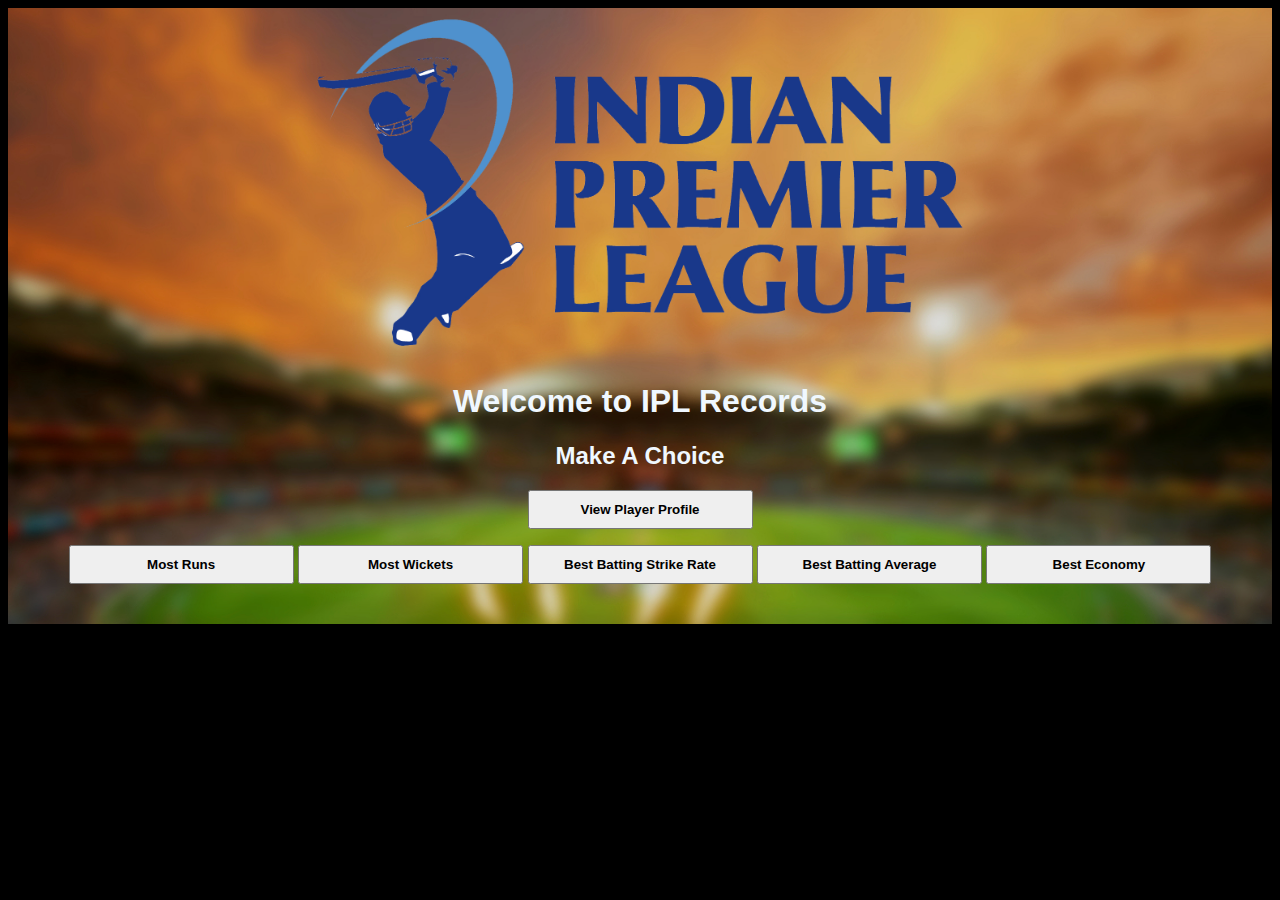
==== ipl/getchoices.html @ 02b1c550 "First Phase Complete" ====
<!DOCTYPE html>
<html>
<head>
  <meta http-equiv="Content-Type" content="text/html; charset=utf-8" />
  <title>Get Something | IPL Records</title>
  <link rel="stylesheet" type="text/css" href="style1.css" />
  <style>
    .parallax {
      background-image: url("stadiumb.jpg");
      background-attachment: fixed;
      background-position: center;
      background-repeat: no-repeat;
      background-size: cover;
    }
  </style>
</head>
<body style="background-color:black; color:aliceblue; font-family:sans-serif; text-align : center;">
<div class="parallax">

  <img src="ipl.png" height="350" alt="" />
  <h1>Welcome to IPL Records</h1>
  <p><h2>Make A Choice</h2></p>
  
  <div style=" padding-bottom:40px">
  <form method="post" action="playerprofileview.html" style="display : inline-block;">
    <input type="submit" id="playerprofile" name="playerprofile" value="View Player Profile" style="padding: 10px 20px;"/>
  </form>
  <p></p>
  <form method="post" action="choicesresult.php" style="display:inline-block">
    <input type="submit" id="mostruns" name="mostruns" value="Most Runs" style="padding: 10px 20px;"/>
    <input type="submit" id="mostwickets" name="mostwickets" value="Most Wickets" style="padding: 10px 20px;"/>
    <input type="submit" id="bestbattingstrikerate" name="bestbattingstrikerate" value="Best Batting Strike Rate" style="padding: 10px 20px;"/>
    <input type="submit" id="bestbattingaverage" name="bestbattingaverage" value="Best Batting Average" style="padding: 10px 20px;"/>
    <input type="submit" id="besteconomy" name="besteconomy" value="Best Economy" style="padding: 10px 20px;"/>
  </form>
  </div>
</div>
</div>
</body>
</html>
---- ipl/style1.css ----
form label {
  display: inline-block;
  width: 225px;
  font-weight: bold;
  padding-left: 80px;
}

form input {
  display: inline-block;
  position: relative;
  width: 225px;
  font-weight: bold;
}


.parallax {

  background-image: url("stadiumb.jpg");
  background-attachment: fixed;
  background-position: center;
  background-repeat: no-repeat;
  background-size: cover;
}
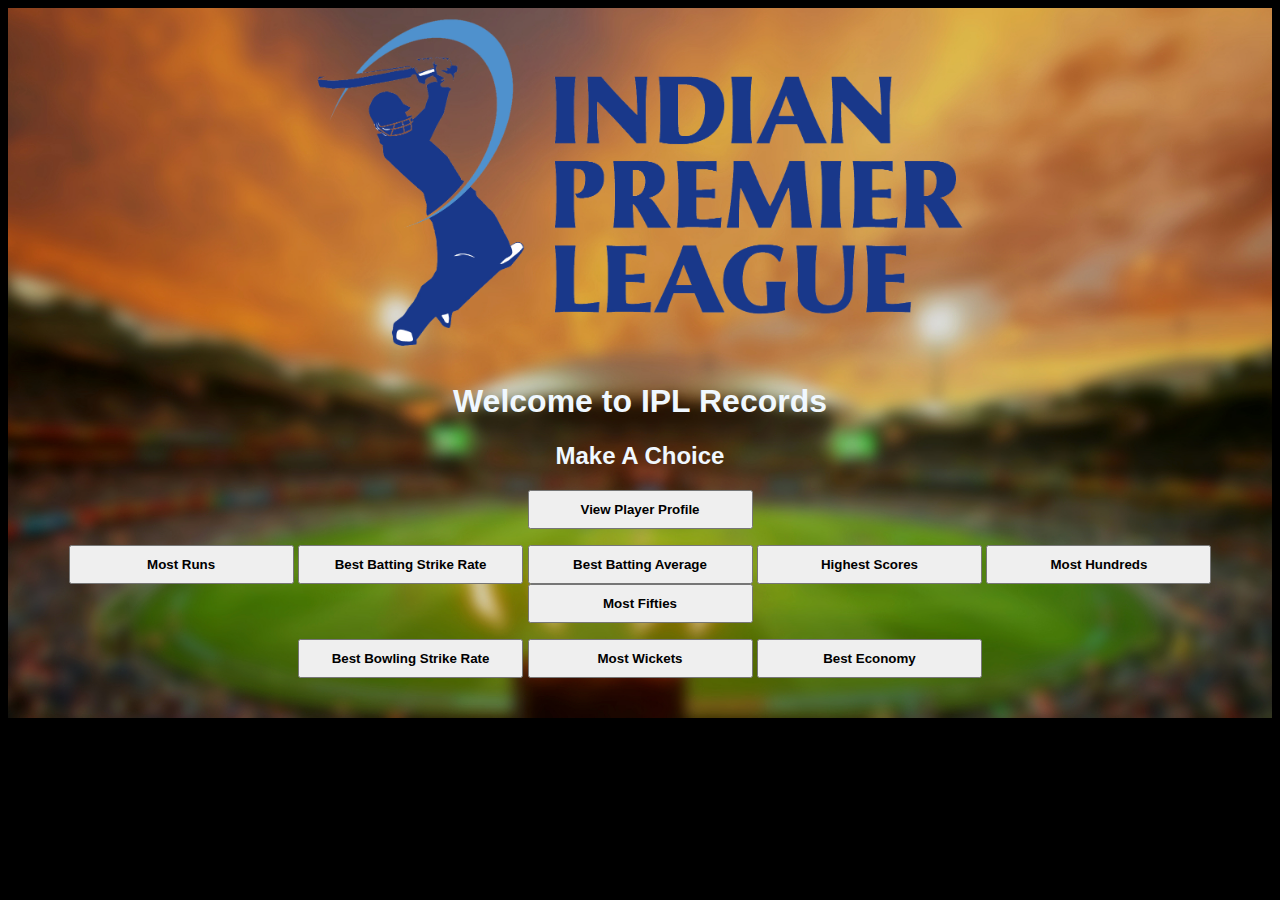
==== commit 8742da70: "Added git repository to the root server folder" ====
--- a/ipl/getchoices.html
+++ b/ipl/getchoices.html
@@ -28,10 +28,16 @@
   <p></p>
   <form method="post" action="choicesresult.php" style="display:inline-block">
     <input type="submit" id="mostruns" name="mostruns" value="Most Runs" style="padding: 10px 20px;"/>
-    <input type="submit" id="mostwickets" name="mostwickets" value="Most Wickets" style="padding: 10px 20px;"/>
     <input type="submit" id="bestbattingstrikerate" name="bestbattingstrikerate" value="Best Batting Strike Rate" style="padding: 10px 20px;"/>
     <input type="submit" id="bestbattingaverage" name="bestbattingaverage" value="Best Batting Average" style="padding: 10px 20px;"/>
+    <input type="submit" id="highscore" name="highscore" value="Highest Scores" style="padding: 10px 20px;"/>
+    <input type="submit" id="mosthundreds" name="mosthundreds" value="Most Hundreds" style="padding: 10px 20px;"/>
+    <input type="submit" id="mostfifties" name="mostfifties" value="Most Fifties" style="padding: 10px 20px;"/>
+    <p></p>
+    <input type="submit" id="bestbowlingstrikerate" name="bestbowlingstrikerate" value="Best Bowling Strike Rate" style="padding: 10px 20px;"/>
+    <input type="submit" id="mostwickets" name="mostwickets" value="Most Wickets" style="padding: 10px 20px;"/>
     <input type="submit" id="besteconomy" name="besteconomy" value="Best Economy" style="padding: 10px 20px;"/>
+
   </form>
   </div>
 </div>
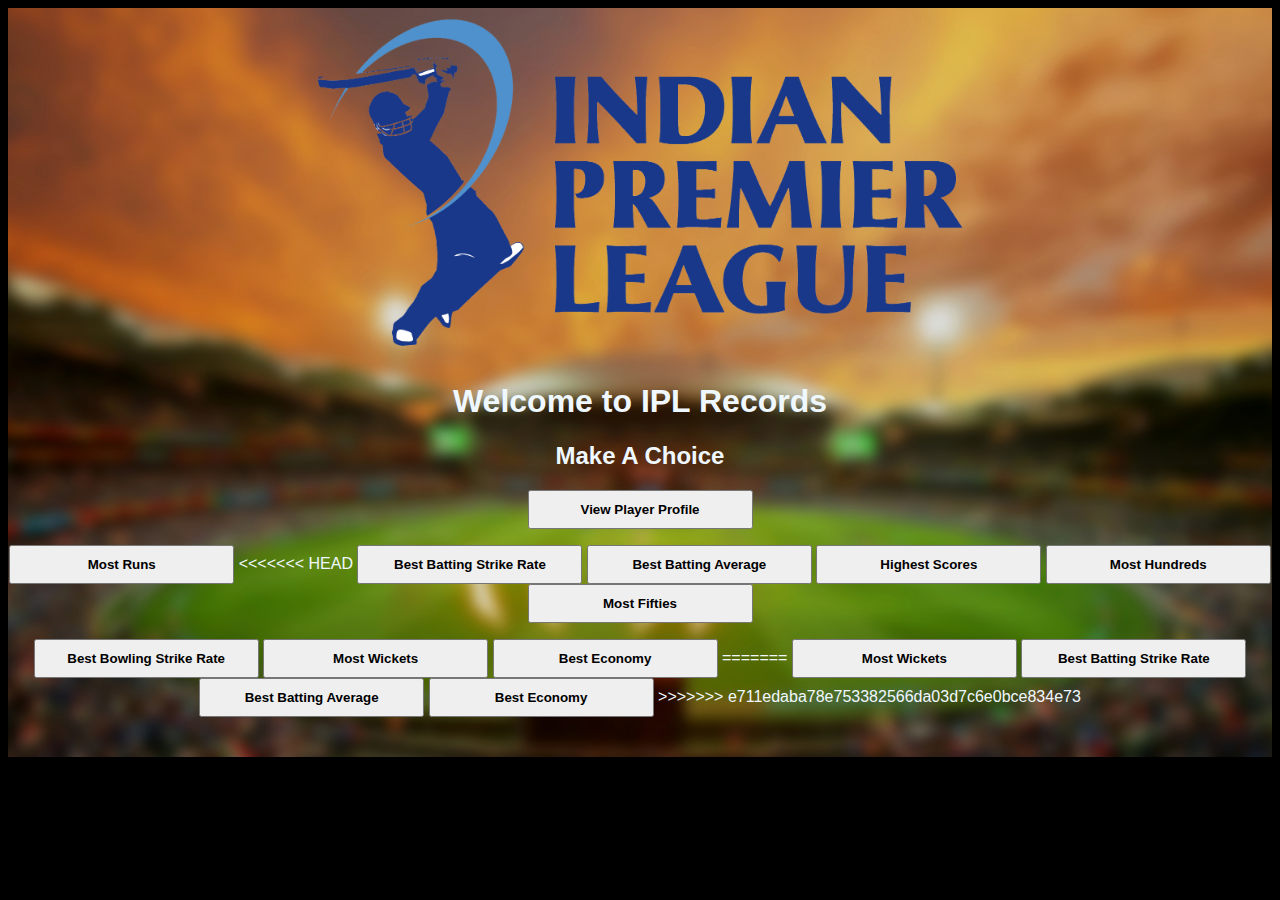
==== commit fe3439e0: "Setting up git repo in root folder" ====
--- a/ipl/getchoices.html
+++ b/ipl/getchoices.html
@@ -28,6 +28,7 @@
   <p></p>
   <form method="post" action="choicesresult.php" style="display:inline-block">
     <input type="submit" id="mostruns" name="mostruns" value="Most Runs" style="padding: 10px 20px;"/>
+<<<<<<< HEAD
     <input type="submit" id="bestbattingstrikerate" name="bestbattingstrikerate" value="Best Batting Strike Rate" style="padding: 10px 20px;"/>
     <input type="submit" id="bestbattingaverage" name="bestbattingaverage" value="Best Batting Average" style="padding: 10px 20px;"/>
     <input type="submit" id="highscore" name="highscore" value="Highest Scores" style="padding: 10px 20px;"/>
@@ -38,6 +39,12 @@
     <input type="submit" id="mostwickets" name="mostwickets" value="Most Wickets" style="padding: 10px 20px;"/>
     <input type="submit" id="besteconomy" name="besteconomy" value="Best Economy" style="padding: 10px 20px;"/>
 
+=======
+    <input type="submit" id="mostwickets" name="mostwickets" value="Most Wickets" style="padding: 10px 20px;"/>
+    <input type="submit" id="bestbattingstrikerate" name="bestbattingstrikerate" value="Best Batting Strike Rate" style="padding: 10px 20px;"/>
+    <input type="submit" id="bestbattingaverage" name="bestbattingaverage" value="Best Batting Average" style="padding: 10px 20px;"/>
+    <input type="submit" id="besteconomy" name="besteconomy" value="Best Economy" style="padding: 10px 20px;"/>
+>>>>>>> e711edaba78e753382566da03d7c6e0bce834e73
   </form>
   </div>
 </div>
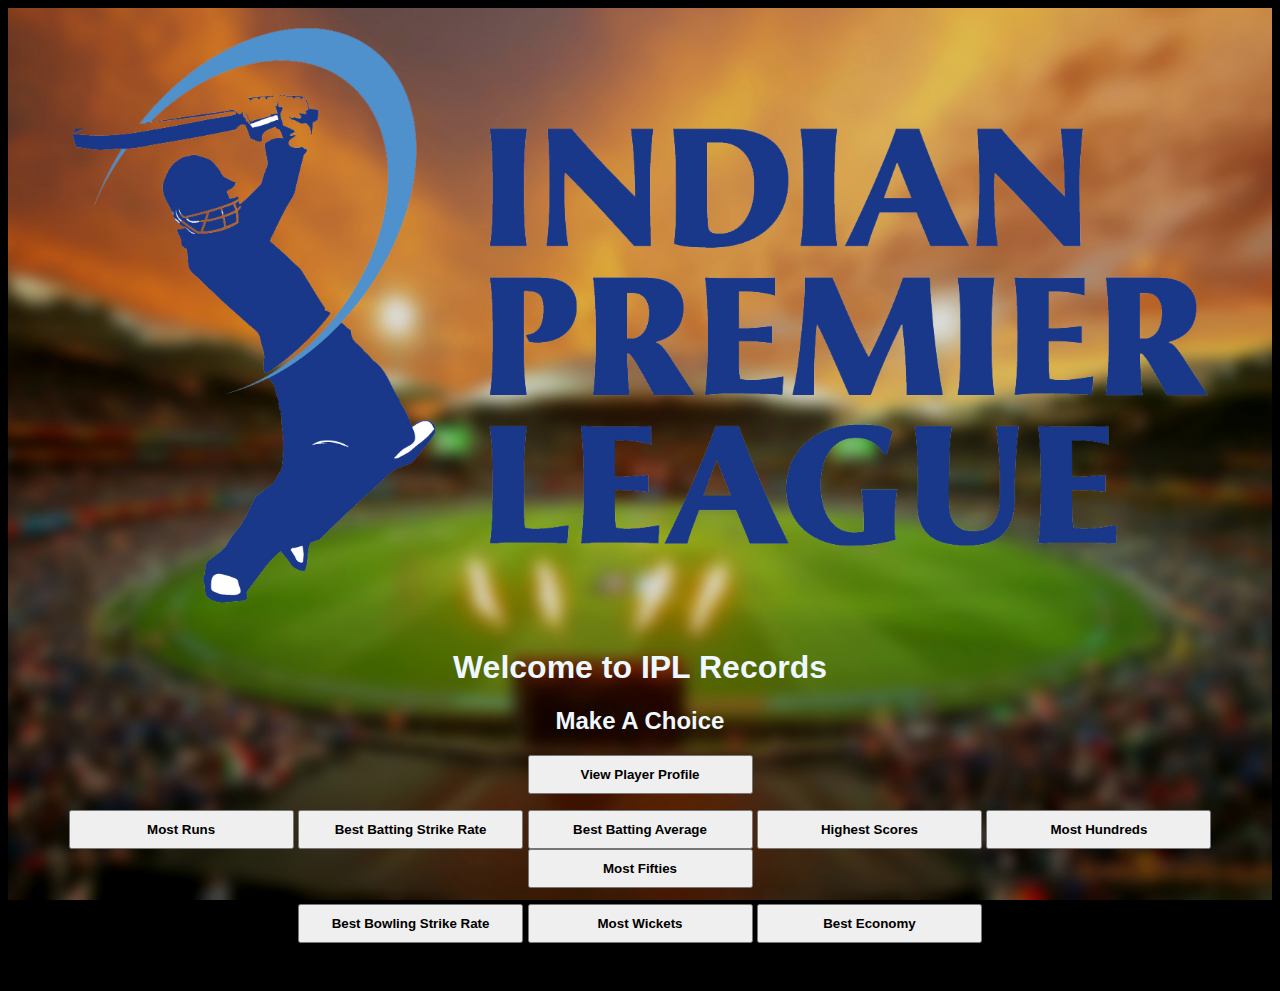
==== commit 9f285ca5: "Made the pages responsive for viewing on mobile" ====
--- a/ipl/getchoices.html
+++ b/ipl/getchoices.html
@@ -4,6 +4,9 @@
   <meta http-equiv="Content-Type" content="text/html; charset=utf-8" />
   <title>Get Something | IPL Records</title>
   <link rel="stylesheet" type="text/css" href="style1.css" />
+  <meta name="viewport" content="width=device-width, initial-scale=1.0">
+  <link rel="shortcut icon" href="/icon.ico" type="image/x-icon">
+  <link rel="icon" href="/icon.ico" type="image/x-icon">
   <style>
     .parallax {
       background-image: url("stadiumb.jpg");
@@ -11,13 +14,15 @@
       background-position: center;
       background-repeat: no-repeat;
       background-size: cover;
+      max-width:100%;
+      height:auto;
     }
   </style>
 </head>
 <body style="background-color:black; color:aliceblue; font-family:sans-serif; text-align : center;">
 <div class="parallax">
 
-  <img src="ipl.png" height="350" alt="" />
+  <img src="ipl.png" height="350" alt="" style="max-width:100%;height:auto;"/>
   <h1>Welcome to IPL Records</h1>
   <p><h2>Make A Choice</h2></p>
   
@@ -28,7 +33,6 @@
   <p></p>
   <form method="post" action="choicesresult.php" style="display:inline-block">
     <input type="submit" id="mostruns" name="mostruns" value="Most Runs" style="padding: 10px 20px;"/>
-<<<<<<< HEAD
     <input type="submit" id="bestbattingstrikerate" name="bestbattingstrikerate" value="Best Batting Strike Rate" style="padding: 10px 20px;"/>
     <input type="submit" id="bestbattingaverage" name="bestbattingaverage" value="Best Batting Average" style="padding: 10px 20px;"/>
     <input type="submit" id="highscore" name="highscore" value="Highest Scores" style="padding: 10px 20px;"/>
@@ -39,12 +43,6 @@
     <input type="submit" id="mostwickets" name="mostwickets" value="Most Wickets" style="padding: 10px 20px;"/>
     <input type="submit" id="besteconomy" name="besteconomy" value="Best Economy" style="padding: 10px 20px;"/>
 
-=======
-    <input type="submit" id="mostwickets" name="mostwickets" value="Most Wickets" style="padding: 10px 20px;"/>
-    <input type="submit" id="bestbattingstrikerate" name="bestbattingstrikerate" value="Best Batting Strike Rate" style="padding: 10px 20px;"/>
-    <input type="submit" id="bestbattingaverage" name="bestbattingaverage" value="Best Batting Average" style="padding: 10px 20px;"/>
-    <input type="submit" id="besteconomy" name="besteconomy" value="Best Economy" style="padding: 10px 20px;"/>
->>>>>>> e711edaba78e753382566da03d7c6e0bce834e73
   </form>
   </div>
 </div>
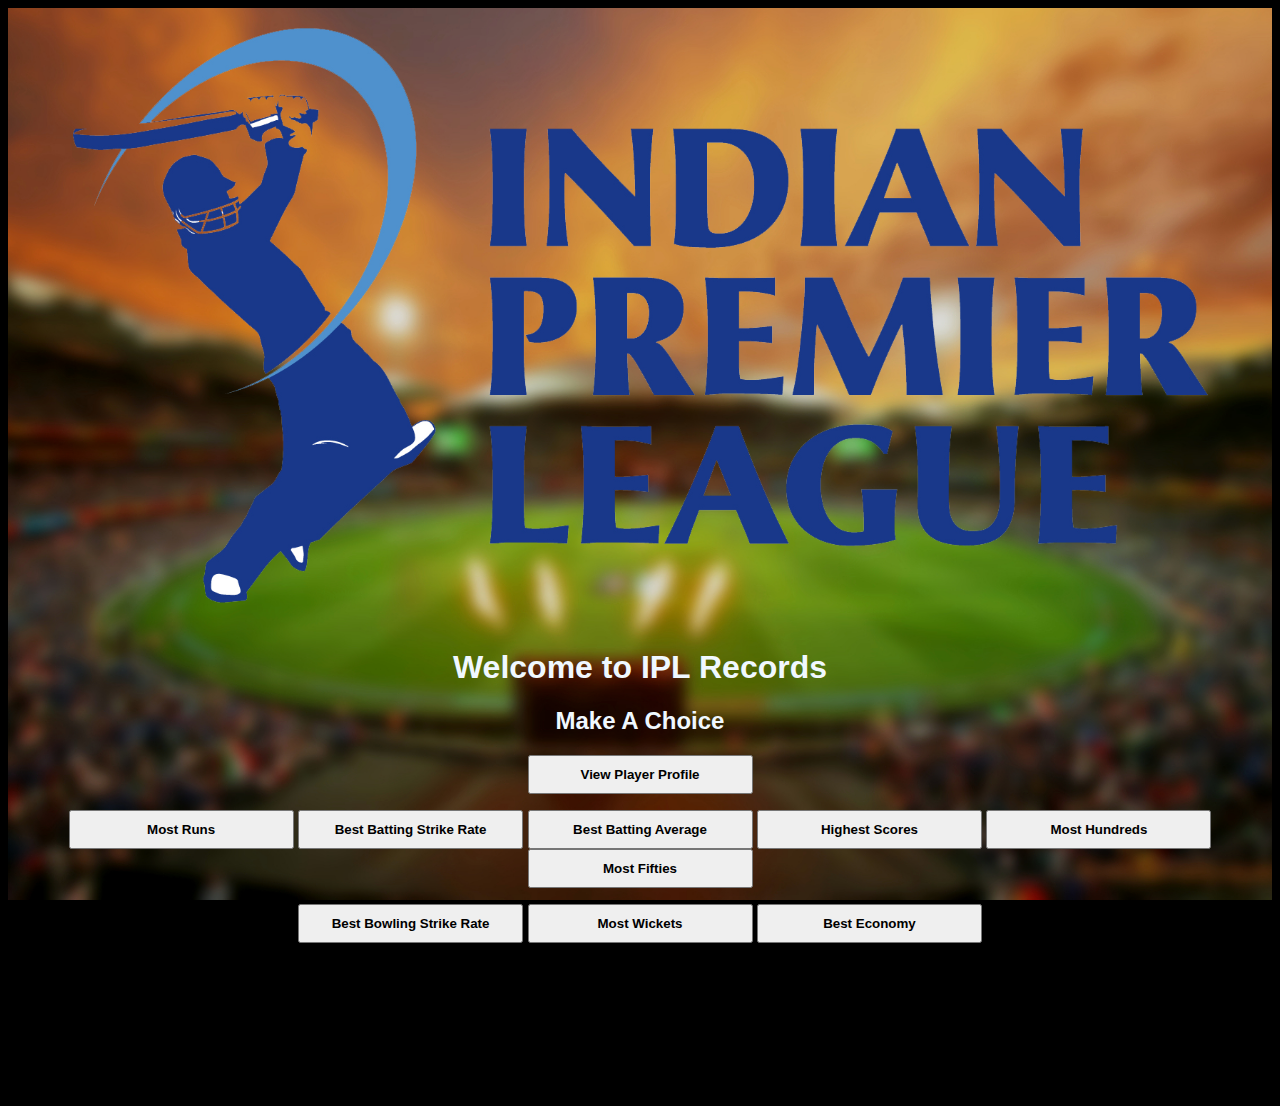
==== commit 831869cd: "Improved the responsiveness of pages" ====
--- a/ipl/getchoices.html
+++ b/ipl/getchoices.html
@@ -42,7 +42,7 @@
     <input type="submit" id="bestbowlingstrikerate" name="bestbowlingstrikerate" value="Best Bowling Strike Rate" style="padding: 10px 20px;"/>
     <input type="submit" id="mostwickets" name="mostwickets" value="Most Wickets" style="padding: 10px 20px;"/>
     <input type="submit" id="besteconomy" name="besteconomy" value="Best Economy" style="padding: 10px 20px;"/>
-
+    <div style="padding-bottom:115px;"></div>
   </form>
   </div>
 </div>
